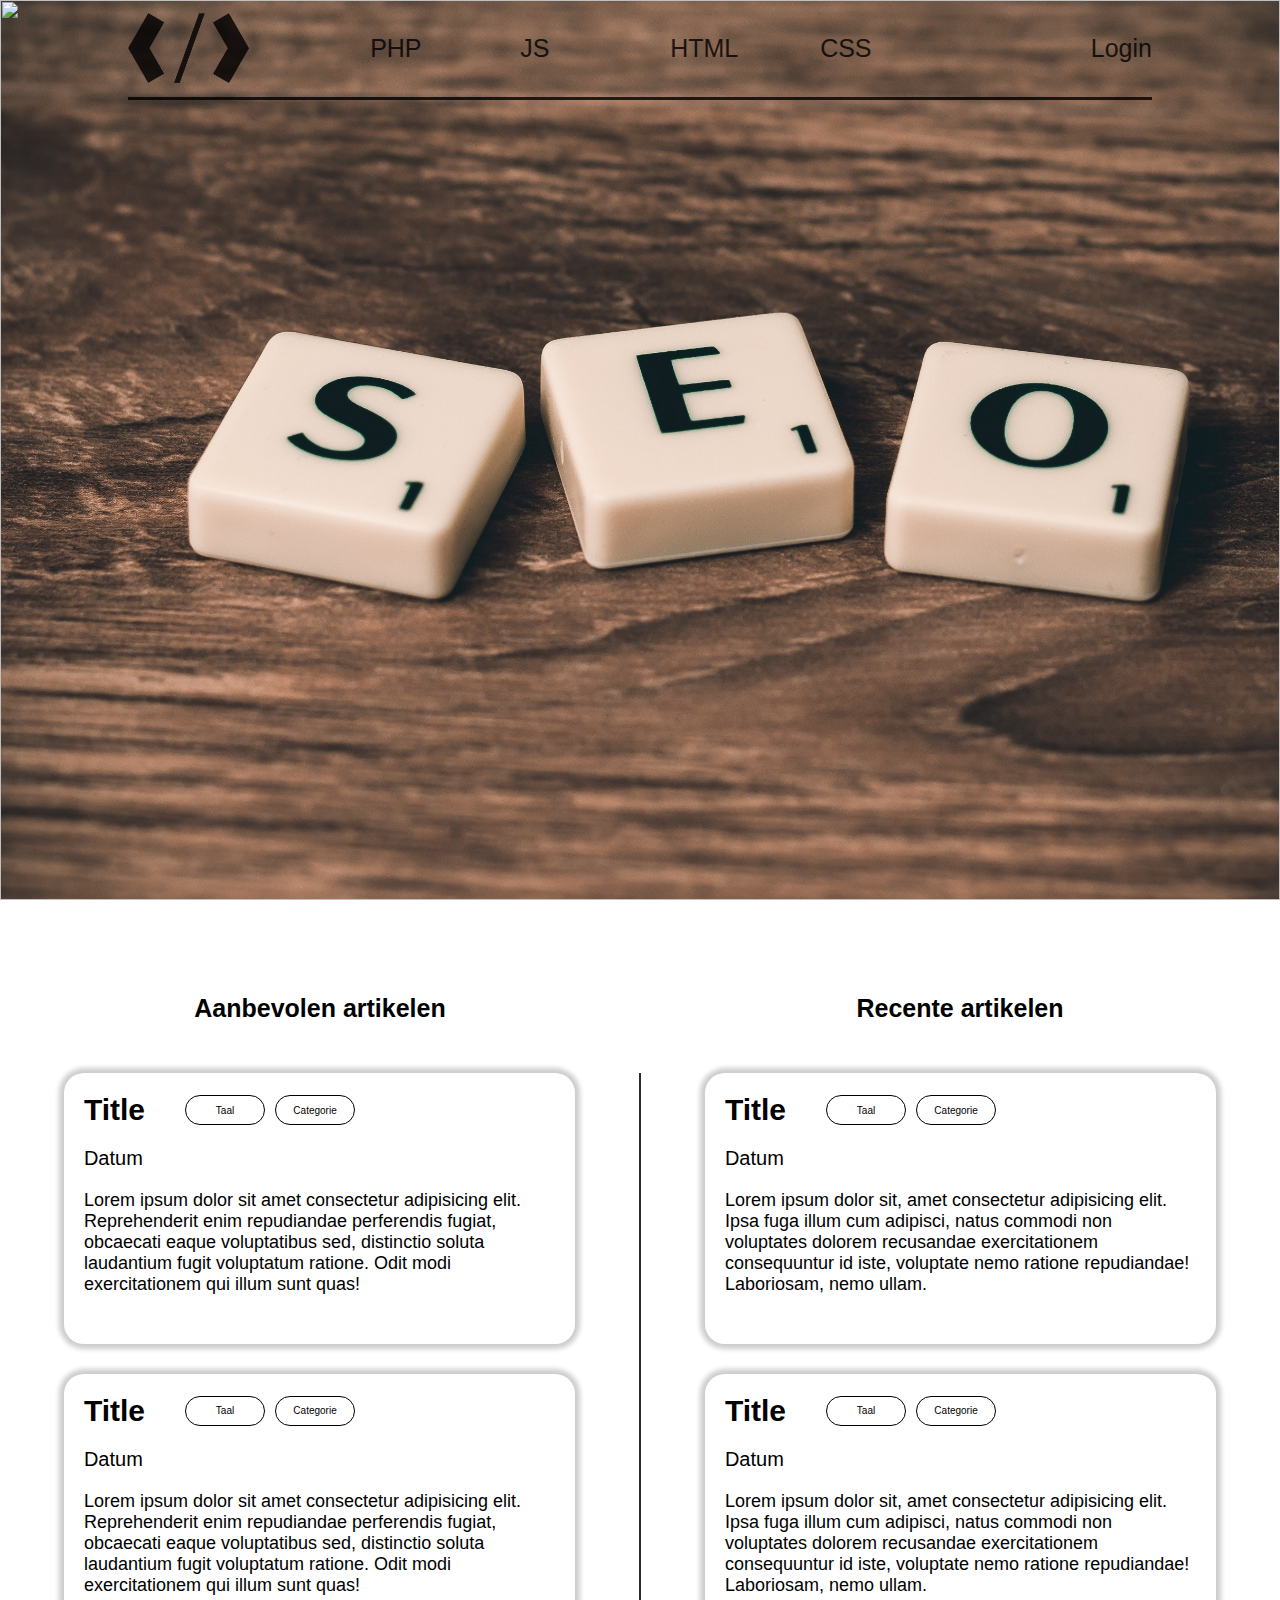
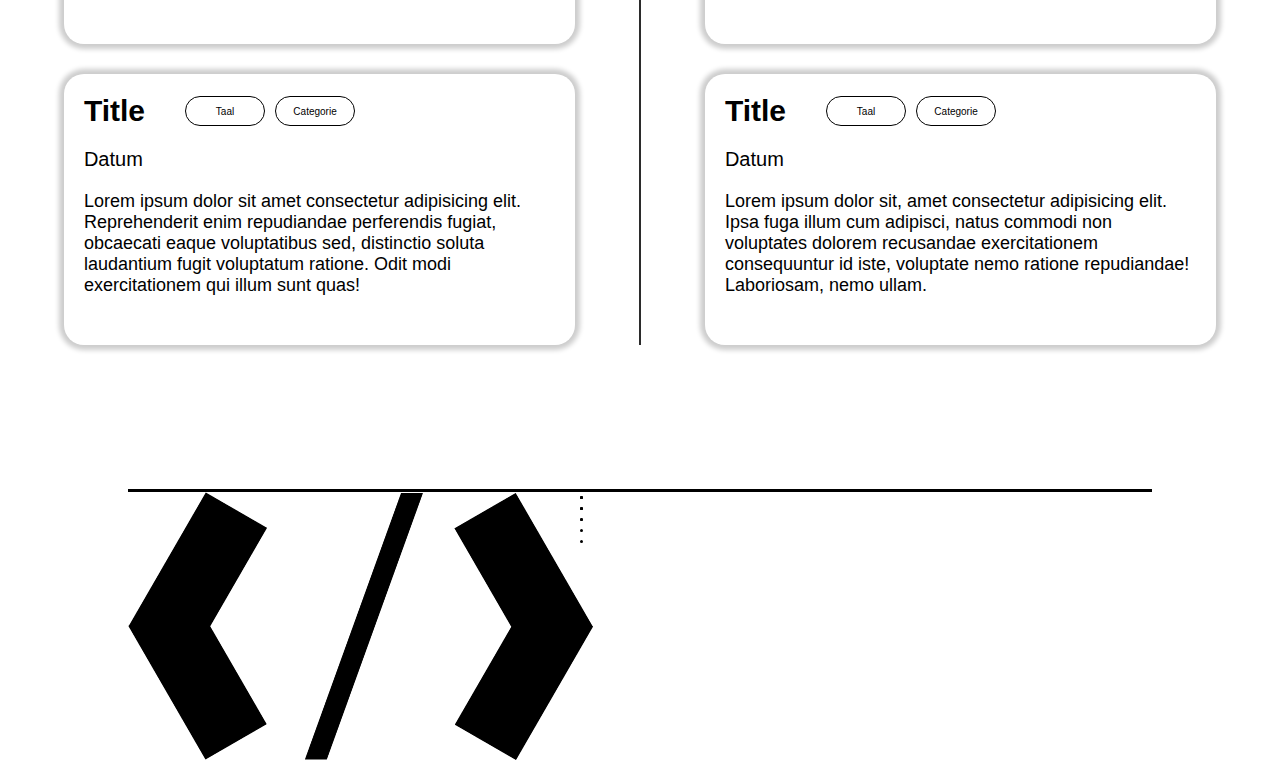
==== infomatie-page/index.html @ 80f9b662 "Home Page" ====
<!DOCTYPE html>
<html lang="en">

<head>
    <meta charset="UTF-8">
    <meta http-equiv="X-UA-Compatible" content="IE=edge">
    <meta name="viewport" content="width=device-width, initial-scale=1.0">
    <link rel="stylesheet" href="css/style.css">
    <title>Document</title>
</head>

<body>
    <nav class="nav">
        <a href="" class="nav__link">
            <img src="img/logo.png" alt="" class="nav__img">
        </a>
        <ul class="nav__list">
            <li class="nav__listItem">
                <a href="" class="nav__links">PHP</a>
            </li>
            <li class="nav__listItem">
                <a href="" class="nav__links">JS</a>
            </li>
            <li class="nav__listItem">
                <a href="" class="nav__links">HTML</a>
            </li>
            <li class="nav__listItem">
                <a href="" class="nav__links">CSS</a>
            </li>
        </ul>
        <a href="index-form.html" class="nav__links">Login</a>
        
    </nav>
    <header class="banner">
        <img class="banner__img" src="" alt="">
    </header>
    <section class="artikelen">
        <div class="artikelen__container">
            <article class="aanbevolen">
                <h2 class="aanbevolen__titels">Aanbevolen artikelen</h2>
                <ul class="aanbevolen__list">
                    <li class="aanbevolen__listItem">
                        <article class="aanbevolen__header">
                            <h3 class="aanbevolen__h3">Title</h3>
                            <label for="" class="aanbevolen__label">Taal</label>
                            <label for="" class="aanbevolen__label">Categorie</label>
                        </article>
                        <p class="aanbevolen__datum">Datum</p>
                        <p class="aanbevolen__text">Lorem ipsum dolor sit amet consectetur adipisicing elit.
                            Reprehenderit enim repudiandae perferendis fugiat, obcaecati eaque voluptatibus sed,
                            distinctio soluta laudantium fugit voluptatum ratione. Odit modi exercitationem qui illum
                            sunt quas!</p>
                    </li>
                    <li class="aanbevolen__listItem">
                        <article class="aanbevolen__header">
                            <h3 class="aanbevolen__h3">Title</h3>
                            <label for="" class="aanbevolen__label">Taal</label>
                            <label for="" class="aanbevolen__label">Categorie</label>
                        </article>
                        <p class="aanbevolen__datum">Datum</p>
                        <p class="aanbevolen__text">Lorem ipsum dolor sit amet consectetur adipisicing elit.
                            Reprehenderit enim repudiandae perferendis fugiat, obcaecati eaque voluptatibus sed,
                            distinctio soluta laudantium fugit voluptatum ratione. Odit modi exercitationem qui illum
                            sunt quas!</p>
                    </li>
                    <li class="aanbevolen__listItem">
                        <article class="aanbevolen__header">
                            <h3 class="aanbevolen__h3">Title</h3>
                            <label for="" class="aanbevolen__label">Taal</label>
                            <label for="" class="aanbevolen__label">Categorie</label>
                        </article>
                        <p class="aanbevolen__datum">Datum</p>
                        <p class="aanbevolen__text">Lorem ipsum dolor sit amet consectetur adipisicing elit.
                            Reprehenderit enim repudiandae perferendis fugiat, obcaecati eaque voluptatibus sed,
                            distinctio soluta laudantium fugit voluptatum ratione. Odit modi exercitationem qui illum
                            sunt quas!</p>
                    </li>
                </ul>
            </article>
            <article class="recente">
                <h2 class="recente__titels">Recente artikelen</h2>
                <ul class="recente__list">
                    <li class="recente__listItem">
                        <article class="recente__header">
                            <h3 class="recente__h3">Title</h3>
                            <label for="" class="recente__label">Taal</label>
                            <label for="" class="recente__label">Categorie</label>
                        </article>
                        <p class="recente__datum">Datum</p>
                        <p class="recente__text">Lorem ipsum dolor sit, amet consectetur adipisicing elit. Ipsa fuga
                            illum cum adipisci, natus commodi non voluptates dolorem recusandae exercitationem
                            consequuntur id iste, voluptate nemo ratione repudiandae! Laboriosam, nemo ullam.</p>
                    </li>
                    <li class="recente__listItem">
                        <article class="recente__header">
                            <h3 class="recente__h3">Title</h3>
                            <label for="" class="recente__label">Taal</label>
                            <label for="" class="recente__label">Categorie</label>
                        </article>
                        <p class="recente__datum">Datum</p>
                        <p class="recente__text">Lorem ipsum dolor sit, amet consectetur adipisicing elit. Ipsa fuga
                            illum cum adipisci, natus commodi non voluptates dolorem recusandae exercitationem
                            consequuntur id iste, voluptate nemo ratione repudiandae! Laboriosam, nemo ullam.</p>
                    </li>
                    <li class="recente__listItem">
                        <article class="recente__header">
                            <h3 class="recente__h3">Title</h3>
                            <label for="" class="recente__label">Taal</label>
                            <label for="" class="recente__label">Categorie</label>
                        </article>
                        <p class="recente__datum">Datum</p>
                        <p class="recente__text">Lorem ipsum dolor sit, amet consectetur adipisicing elit. Ipsa fuga
                            illum cum adipisci, natus commodi non voluptates dolorem recusandae exercitationem
                            consequuntur id iste, voluptate nemo ratione repudiandae! Laboriosam, nemo ullam.</p>
                    </li>
                </ul>
            </article>
        </div>
        <article class="footer">
            <ul class="footer__img">
                <img src="img/logo.png" alt="">
            </ul>
            <ul class="footer__navigatie">
                <li></li>
                <li></li>
                <li></li>
            </ul>
            <ul class="footer__contact">
                <li></li>
                <li></li>
                <li></li>
                <li></li>
                <li></li>
            </ul>
            <ul class="footer__over">
                <li></li>
                <li></li>
            </ul>
        </article>
    </section>

</body>

</html>
---- infomatie-page/css/style.css ----
body {
  font-family: sans-serif;
}

*, *::before, *::after {
  margin: 0;
  padding: 0;
  box-sizing: border-box;
}

html {
  font-size: 62.5%;
  scroll-behavior: smooth;
}

.nav {
  height: 10rem;
  width: 80vw;
  margin: auto;
  z-index: 1;
  display: flex;
  justify-content: space-between;
  align-items: center;
  z-index: 1;
  position: relative;
  opacity: 0.8;
  border-bottom: 0.3rem solid black;
  animation-name: line;
  animation-duration: 3s;
  animation-fill-mode: backwards;
  animation-timing-function: cubic-bezier(0.075, 0.82, 0.165, 1);
}
@keyframes line {
  from {
    width: 0%;
  }
  to {
    width: 85%;
  }
}
.nav__img {
  height: 7rem;
  width: auto;
}
.nav__list {
  list-style: none;
  display: flex;
  align-items: center;
  justify-content: center;
  width: 70%;
}
.nav__listItem {
  width: 15rem;
  height: 100%;
  display: flex;
  align-items: center;
}
.nav__links {
  color: black;
  font-size: 2.5rem;
  text-decoration: none;
}
.nav__links:hover {
  transition: 0.2s;
  background: -webkit-linear-gradient(#b20600, #ff5f00);
  -webkit-background-clip: text;
  -webkit-text-fill-color: transparent;
}

.banner {
  width: 100vw;
  height: 100vh;
  position: absolute;
  top: 0;
  left: 0;
  z-index: 0;
}
.banner__img {
  width: 100%;
  height: 100%;
  background: url("../img/banner.jpg");
  background-size: cover;
}

.aanbevolen {
  width: 50%;
  min-height: 100vh;
  display: flex;
  justify-content: center;
  flex-direction: column;
  margin-bottom: 10rem;
}
.aanbevolen__titels {
  padding-top: 5rem;
  padding-bottom: 5rem;
  font-size: 2.5rem;
  text-align: center;
}
.aanbevolen__list {
  list-style: none;
  display: flex;
  gap: 3rem;
  height: 80%;
  width: 100%;
  justify-content: center;
  align-items: center;
  flex-direction: column;
  border-right: 0.15rem solid rgb(43, 43, 43);
}
.aanbevolen__listItem {
  width: 80%;
  height: 30rem;
  box-shadow: 0 0 0.5rem 0.5rem rgba(0, 0, 0, 0.2);
  border-radius: 2rem;
  display: flex;
  flex-direction: column;
  gap: 2rem;
  padding: 2rem;
}
.aanbevolen__header {
  display: flex;
  align-items: center;
  gap: 1rem;
}
.aanbevolen__h3 {
  font-size: 3rem;
  padding-right: 3rem;
}
.aanbevolen__label {
  padding: 1rem 0 1rem 0;
  min-width: 8rem;
  height: 3rem;
  border: 0.1rem solid black;
  border-radius: 3rem;
  display: flex;
  align-items: center;
  justify-content: center;
}
.aanbevolen__datum {
  font-size: 2rem;
  font-weight: 300;
}
.aanbevolen__text {
  font-size: 1.8rem;
  font-weight: 300;
}

.artikelen {
  min-height: 100vh;
  width: 100vw;
  position: absolute;
  top: 100%;
}
.artikelen__container {
  display: flex;
}

.recente {
  width: 50%;
  min-height: 100vh;
  display: flex;
  justify-content: center;
  flex-direction: column;
  margin-bottom: 10rem;
}
.recente__titels {
  padding-top: 5rem;
  padding-bottom: 5rem;
  font-size: 2.5rem;
  text-align: center;
}
.recente__list {
  list-style: none;
  display: flex;
  gap: 3rem;
  height: 80%;
  width: 100%;
  justify-content: center;
  align-items: center;
  flex-direction: column;
  border-left: 0.15rem solid rgb(43, 43, 43);
}
.recente__listItem {
  width: 80%;
  height: 30rem;
  box-shadow: 0 0 0.5rem 0.5rem rgba(0, 0, 0, 0.2);
  border-radius: 2rem;
  display: flex;
  flex-direction: column;
  gap: 2rem;
  padding: 2rem;
}
.recente__header {
  display: flex;
  align-items: center;
  gap: 1rem;
}
.recente__h3 {
  padding-right: 3rem;
  font-size: 3rem;
}
.recente__label {
  width: 8rem;
  height: 3rem;
  border: 0.1rem solid black;
  border-radius: 3rem;
  display: flex;
  align-items: center;
  justify-content: center;
}
.recente__datum {
  font-size: 2rem;
  font-weight: 300;
}
.recente__text {
  font-size: 1.8rem;
  font-weight: 300;
}

.footer {
  height: 20vh;
  width: 80vw;
  margin: auto;
  border-top: 0.3rem solid black;
  display: flex;
}

/*# sourceMappingURL=style.css.map */
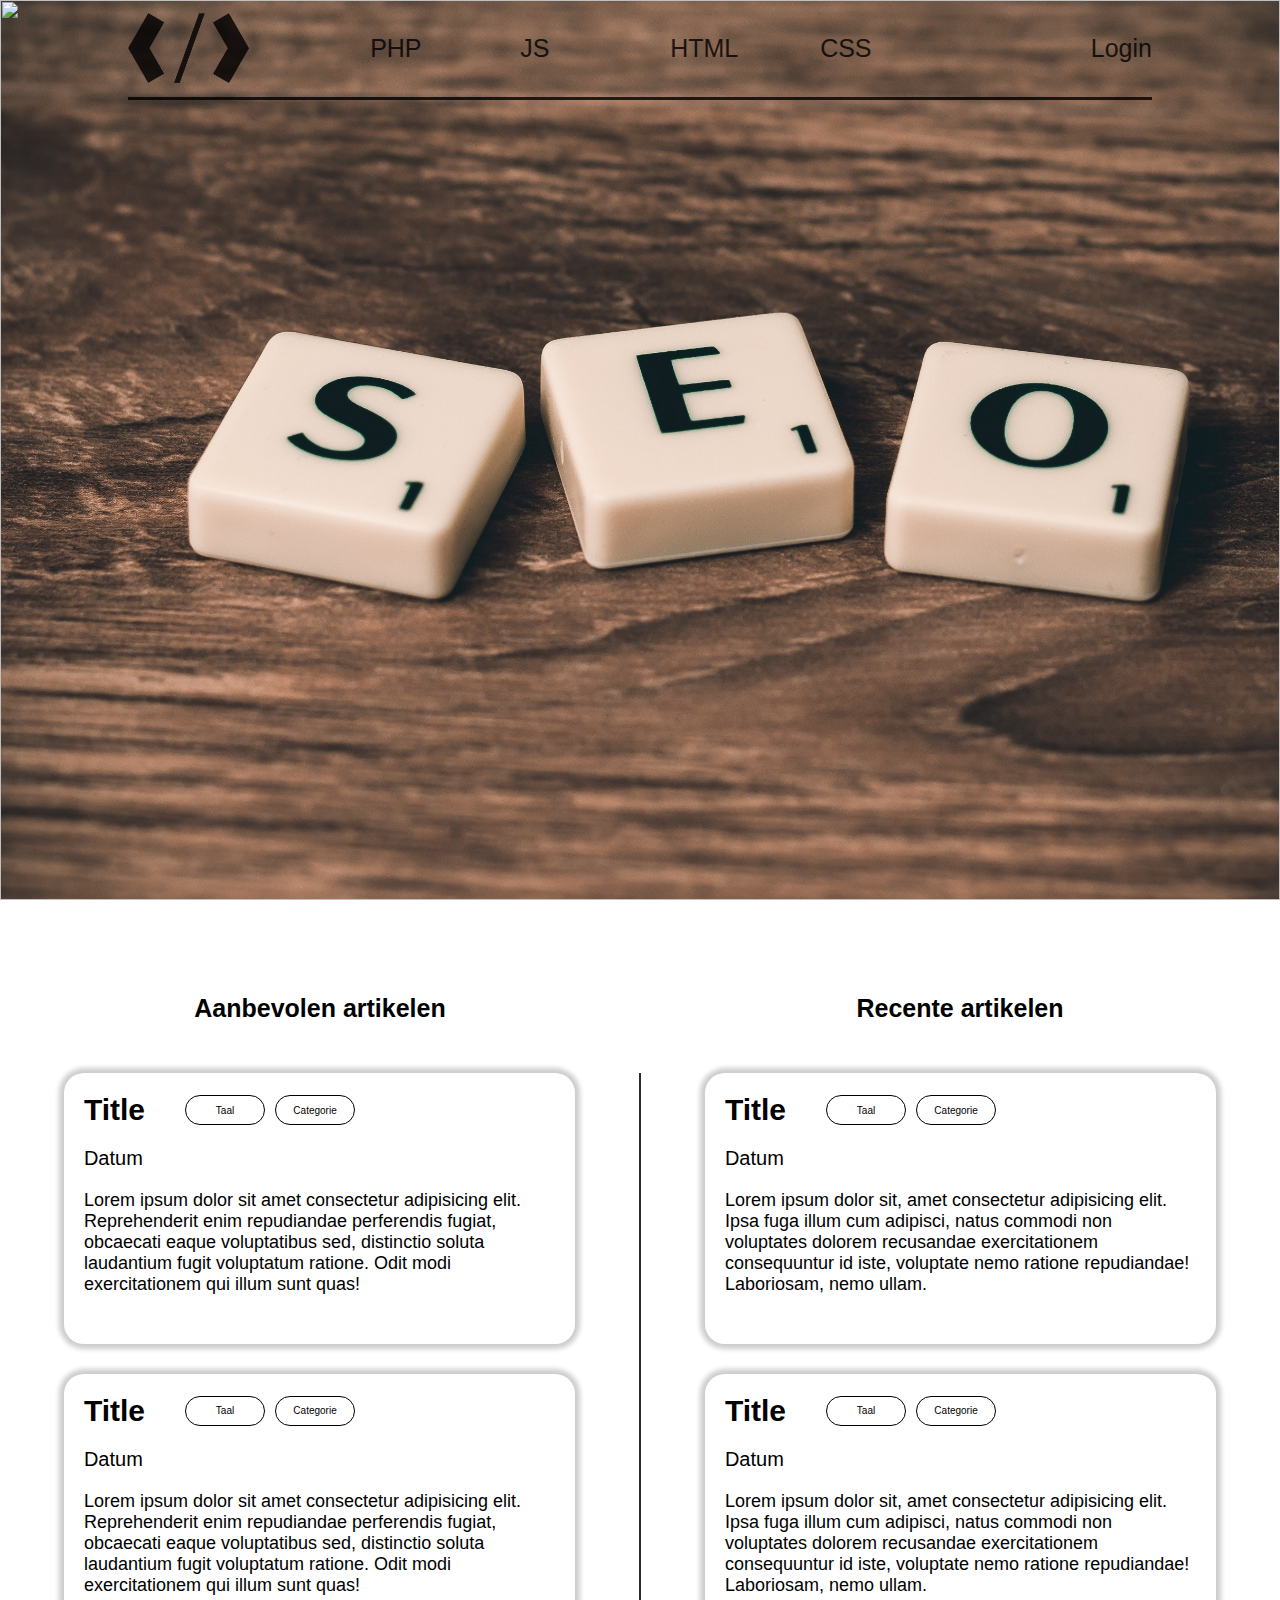
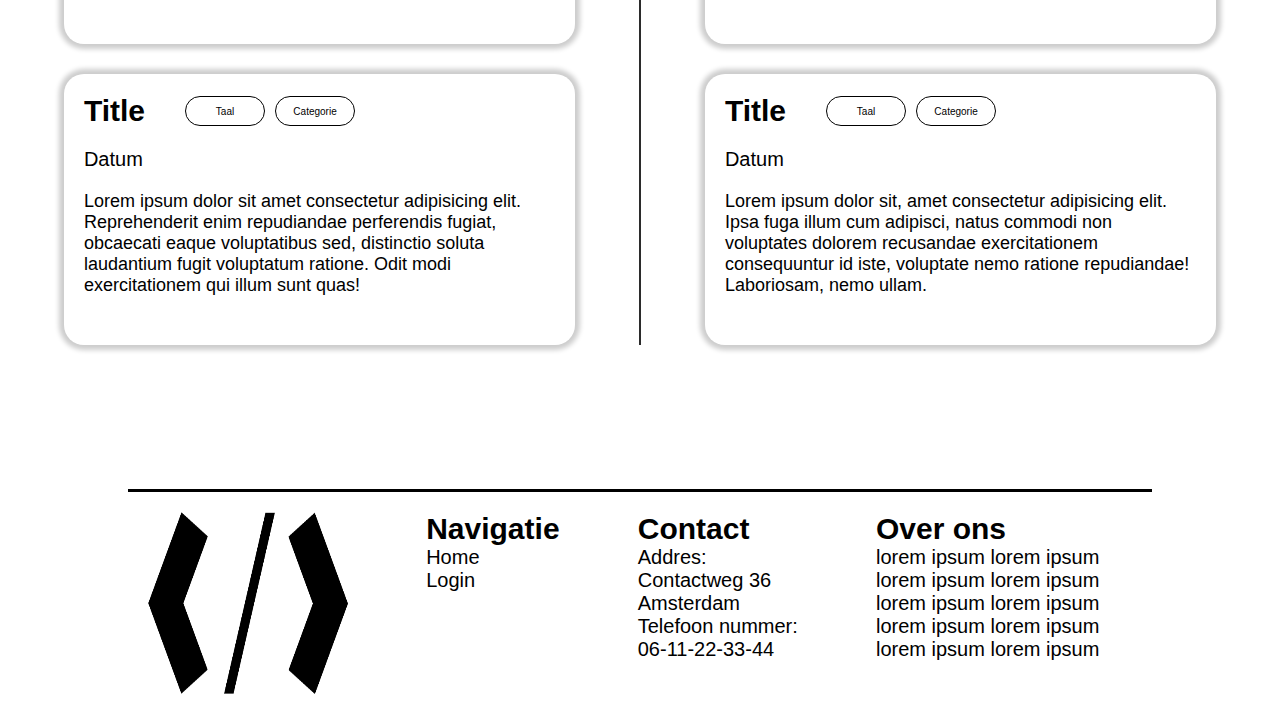
==== commit 833cfb4d: "footer" ====
--- a/infomatie-page/index.html
+++ b/infomatie-page/index.html
@@ -118,23 +118,28 @@
         </div>
         <article class="footer">
             <ul class="footer__img">
-                <img src="img/logo.png" alt="">
+                <a href="">
+                <img class="footer__img--img" src="img/logo.png" alt="">
+                </a>
             </ul>
             <ul class="footer__navigatie">
-                <li></li>
-                <li></li>
-                <li></li>
+                <h3>Navigatie</h3>
+                <li><a href="">Home</a></li>
+                <li><a href="">Login</a></li>
             </ul>
             <ul class="footer__contact">
-                <li></li>
-                <li></li>
-                <li></li>
-                <li></li>
-                <li></li>
+                <h3>Contact</h3>
+                <a href="https://www.google.com/maps/place/Mediacollege+Amsterdam/@52.3910091,4.8539018,17z/data=!3m1!4b1!4m5!3m4!1s0x47c5e28849730d2f:0x5dffd675d740eddb!8m2!3d52.3909089!4d4.8562828">
+                <li>Addres:</li>
+                <li>Contactweg 36</li>
+                <li>Amsterdam</li>
+                </a>
+                <li>Telefoon nummer:</li>
+                <li>06-11-22-33-44</li>
             </ul>
             <ul class="footer__over">
-                <li></li>
-                <li></li>
+                <h3>Over ons</h3>
+                <li>lorem ipsum lorem ipsum lorem ipsum lorem ipsum lorem ipsum lorem ipsum lorem ipsum lorem ipsum lorem ipsum lorem ipsum</li>
             </ul>
         </article>
     </section>
--- a/infomatie-page/css/style.css
+++ b/infomatie-page/css/style.css
@@ -218,11 +218,57 @@
 }
 
 .footer {
-  height: 20vh;
+  height: 25vh;
   width: 80vw;
   margin: auto;
   border-top: 0.3rem solid black;
   display: flex;
+  justify-content: space-between;
+  padding: 2rem;
+}
+.footer__img {
+  width: 20rem;
+  height: auto;
+}
+.footer__img--img {
+  width: 100%;
+  height: 100%;
+}
+.footer__navigatie {
+  list-style: none;
+}
+.footer__navigatie h3 {
+  font-size: 300%;
+}
+.footer__navigatie li {
+  font-size: 200%;
+}
+.footer__navigatie a {
+  text-decoration: none;
+  color: black;
+}
+.footer__contact {
+  list-style: none;
+}
+.footer__contact h3 {
+  font-size: 300%;
+}
+.footer__contact a {
+  text-decoration: none;
+  color: black;
+}
+.footer__contact li {
+  font-size: 200%;
+}
+.footer__over {
+  list-style: none;
+  width: 20vw;
+}
+.footer__over h3 {
+  font-size: 300%;
+}
+.footer__over li {
+  font-size: 200%;
 }
 
 /*# sourceMappingURL=style.css.map */
